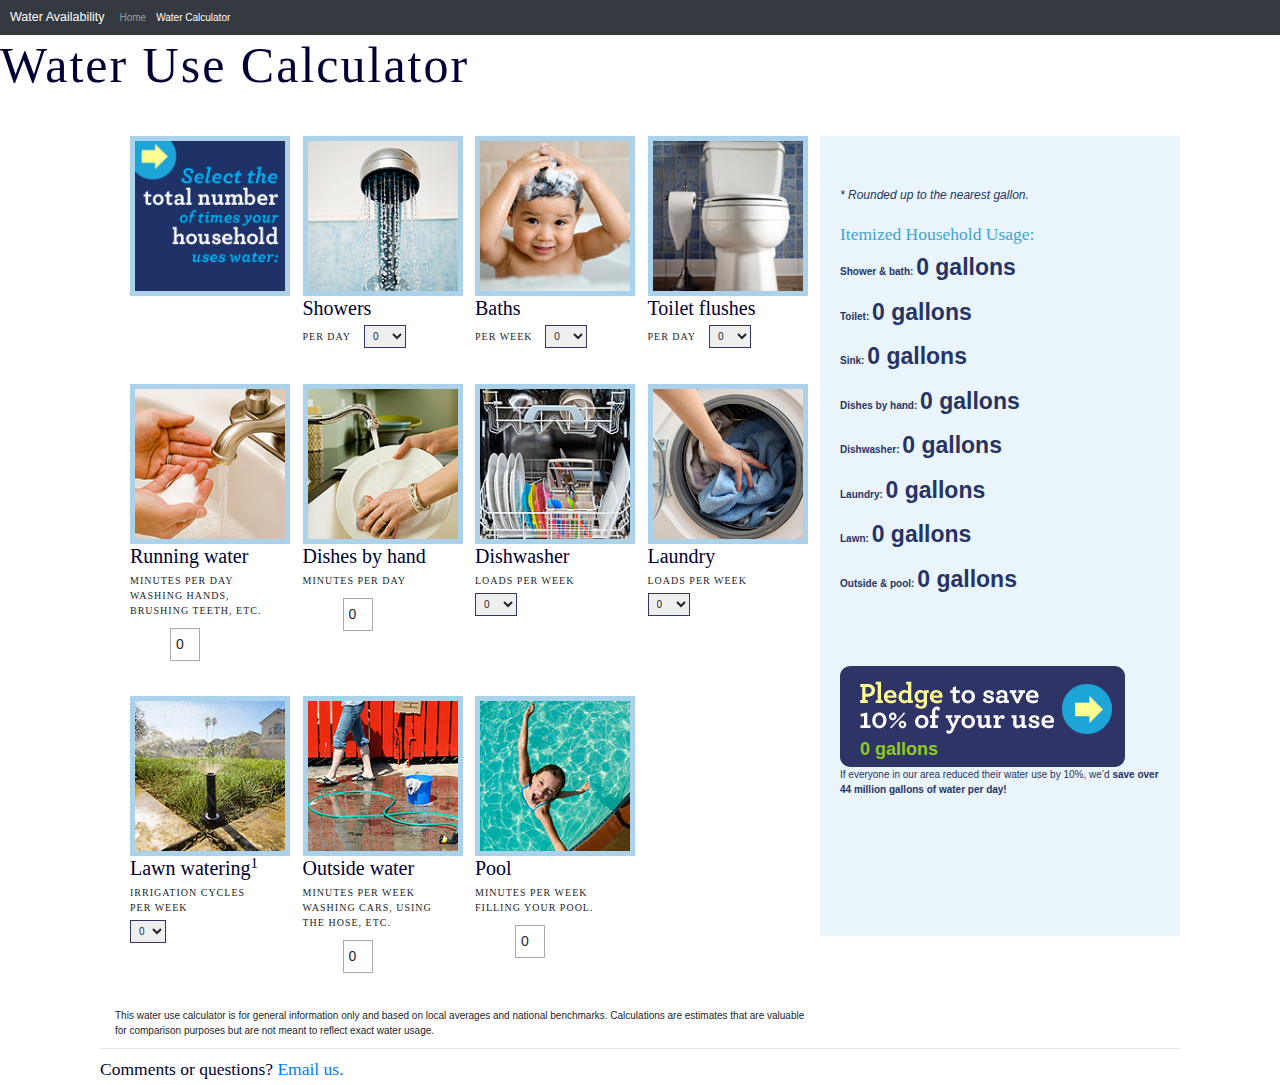
==== c.html @ ea6746dc "finally the website is done. and working" ====
<!DOCTYPE html>
<html lang="en">
<head>
    <meta charset="UTF-8">
    <meta name="viewport" content="width=device-width, initial-scale=1.0">
    <title>Water Availability</title>
    
    <style type="text/css">.swal-icon--error{border-color:#f27474;-webkit-animation:animateErrorIcon .5s;animation:animateErrorIcon .5s}.swal-icon--error__x-mark{position:relative;display:block;-webkit-animation:animateXMark .5s;animation:animateXMark .5s}.swal-icon--error__line{position:absolute;height:5px;width:47px;background-color:#f27474;display:block;top:37px;border-radius:2px}.swal-icon--error__line--left{-webkit-transform:rotate(45deg);transform:rotate(45deg);left:17px}.swal-icon--error__line--right{-webkit-transform:rotate(-45deg);transform:rotate(-45deg);right:16px}@-webkit-keyframes animateErrorIcon{0%{-webkit-transform:rotateX(100deg);transform:rotateX(100deg);opacity:0}to{-webkit-transform:rotateX(0deg);transform:rotateX(0deg);opacity:1}}@keyframes animateErrorIcon{0%{-webkit-transform:rotateX(100deg);transform:rotateX(100deg);opacity:0}to{-webkit-transform:rotateX(0deg);transform:rotateX(0deg);opacity:1}}@-webkit-keyframes animateXMark{0%{-webkit-transform:scale(.4);transform:scale(.4);margin-top:26px;opacity:0}50%{-webkit-transform:scale(.4);transform:scale(.4);margin-top:26px;opacity:0}80%{-webkit-transform:scale(1.15);transform:scale(1.15);margin-top:-6px}to{-webkit-transform:scale(1);transform:scale(1);margin-top:0;opacity:1}}@keyframes animateXMark{0%{-webkit-transform:scale(.4);transform:scale(.4);margin-top:26px;opacity:0}50%{-webkit-transform:scale(.4);transform:scale(.4);margin-top:26px;opacity:0}80%{-webkit-transform:scale(1.15);transform:scale(1.15);margin-top:-6px}to{-webkit-transform:scale(1);transform:scale(1);margin-top:0;opacity:1}}.swal-icon--warning{border-color:#f8bb86;-webkit-animation:pulseWarning .75s infinite alternate;animation:pulseWarning .75s infinite alternate}.swal-icon--warning__body{width:5px;height:47px;top:10px;border-radius:2px;margin-left:-2px}.swal-icon--warning__body,.swal-icon--warning__dot{position:absolute;left:50%;background-color:#f8bb86}.swal-icon--warning__dot{width:7px;height:7px;border-radius:50%;margin-left:-4px;bottom:-11px}@-webkit-keyframes pulseWarning{0%{border-color:#f8d486}to{border-color:#f8bb86}}@keyframes pulseWarning{0%{border-color:#f8d486}to{border-color:#f8bb86}}.swal-icon--success{border-color:#a5dc86}.swal-icon--success:after,.swal-icon--success:before{content:"";border-radius:50%;position:absolute;width:60px;height:120px;background:#fff;-webkit-transform:rotate(45deg);transform:rotate(45deg)}.swal-icon--success:before{border-radius:120px 0 0 120px;top:-7px;left:-33px;-webkit-transform:rotate(-45deg);transform:rotate(-45deg);-webkit-transform-origin:60px 60px;transform-origin:60px 60px}.swal-icon--success:after{border-radius:0 120px 120px 0;top:-11px;left:30px;-webkit-transform:rotate(-45deg);transform:rotate(-45deg);-webkit-transform-origin:0 60px;transform-origin:0 60px;-webkit-animation:rotatePlaceholder 4.25s ease-in;animation:rotatePlaceholder 4.25s ease-in}.swal-icon--success__ring{width:80px;height:80px;border:4px solid hsla(98,55%,69%,.2);border-radius:50%;box-sizing:content-box;position:absolute;left:-4px;top:-4px;z-index:2}.swal-icon--success__hide-corners{width:5px;height:90px;background-color:#fff;padding:1px;position:absolute;left:28px;top:8px;z-index:1;-webkit-transform:rotate(-45deg);transform:rotate(-45deg)}.swal-icon--success__line{height:5px;background-color:#a5dc86;display:block;border-radius:2px;position:absolute;z-index:2}.swal-icon--success__line--tip{width:25px;left:14px;top:46px;-webkit-transform:rotate(45deg);transform:rotate(45deg);-webkit-animation:animateSuccessTip .75s;animation:animateSuccessTip .75s}.swal-icon--success__line--long{width:47px;right:8px;top:38px;-webkit-transform:rotate(-45deg);transform:rotate(-45deg);-webkit-animation:animateSuccessLong .75s;animation:animateSuccessLong .75s}@-webkit-keyframes rotatePlaceholder{0%{-webkit-transform:rotate(-45deg);transform:rotate(-45deg)}5%{-webkit-transform:rotate(-45deg);transform:rotate(-45deg)}12%{-webkit-transform:rotate(-405deg);transform:rotate(-405deg)}to{-webkit-transform:rotate(-405deg);transform:rotate(-405deg)}}@keyframes rotatePlaceholder{0%{-webkit-transform:rotate(-45deg);transform:rotate(-45deg)}5%{-webkit-transform:rotate(-45deg);transform:rotate(-45deg)}12%{-webkit-transform:rotate(-405deg);transform:rotate(-405deg)}to{-webkit-transform:rotate(-405deg);transform:rotate(-405deg)}}@-webkit-keyframes animateSuccessTip{0%{width:0;left:1px;top:19px}54%{width:0;left:1px;top:19px}70%{width:50px;left:-8px;top:37px}84%{width:17px;left:21px;top:48px}to{width:25px;left:14px;top:45px}}@keyframes animateSuccessTip{0%{width:0;left:1px;top:19px}54%{width:0;left:1px;top:19px}70%{width:50px;left:-8px;top:37px}84%{width:17px;left:21px;top:48px}to{width:25px;left:14px;top:45px}}@-webkit-keyframes animateSuccessLong{0%{width:0;right:46px;top:54px}65%{width:0;right:46px;top:54px}84%{width:55px;right:0;top:35px}to{width:47px;right:8px;top:38px}}@keyframes animateSuccessLong{0%{width:0;right:46px;top:54px}65%{width:0;right:46px;top:54px}84%{width:55px;right:0;top:35px}to{width:47px;right:8px;top:38px}}.swal-icon--info{border-color:#c9dae1}.swal-icon--info:before{width:5px;height:29px;bottom:17px;border-radius:2px;margin-left:-2px}.swal-icon--info:after,.swal-icon--info:before{content:"";position:absolute;left:50%;background-color:#c9dae1}.swal-icon--info:after{width:7px;height:7px;border-radius:50%;margin-left:-3px;top:19px}.swal-icon{width:80px;height:80px;border-width:4px;border-style:solid;border-radius:50%;padding:0;position:relative;box-sizing:content-box;margin:20px auto}.swal-icon:first-child{margin-top:32px}.swal-icon--custom{width:auto;height:auto;max-width:100%;border:none;border-radius:0}.swal-icon img{max-width:100%;max-height:100%}.swal-title{color:rgba(0,0,0,.65);font-weight:600;text-transform:none;position:relative;display:block;padding:13px 16px;font-size:27px;line-height:normal;text-align:center;margin-bottom:0}.swal-title:first-child{margin-top:26px}.swal-title:not(:first-child){padding-bottom:0}.swal-title:not(:last-child){margin-bottom:13px}.swal-text{font-size:16px;position:relative;float:none;line-height:normal;vertical-align:top;text-align:left;display:inline-block;margin:0;padding:0 10px;font-weight:400;color:rgba(0,0,0,.64);max-width:calc(100% - 20px);overflow-wrap:break-word;box-sizing:border-box}.swal-text:first-child{margin-top:45px}.swal-text:last-child{margin-bottom:45px}.swal-footer{text-align:right;padding-top:13px;margin-top:13px;padding:13px 16px;border-radius:inherit;border-top-left-radius:0;border-top-right-radius:0}.swal-button-container{margin:5px;display:inline-block;position:relative}.swal-button{background-color:#7cd1f9;color:#fff;border:none;box-shadow:none;border-radius:5px;font-weight:600;font-size:14px;padding:10px 24px;margin:0;cursor:pointer}.swal-button:not([disabled]):hover{background-color:#78cbf2}.swal-button:active{background-color:#70bce0}.swal-button:focus{outline:none;box-shadow:0 0 0 1px #fff,0 0 0 3px rgba(43,114,165,.29)}.swal-button[disabled]{opacity:.5;cursor:default}.swal-button::-moz-focus-inner{border:0}.swal-button--cancel{color:#555;background-color:#efefef}.swal-button--cancel:not([disabled]):hover{background-color:#e8e8e8}.swal-button--cancel:active{background-color:#d7d7d7}.swal-button--cancel:focus{box-shadow:0 0 0 1px #fff,0 0 0 3px rgba(116,136,150,.29)}.swal-button--danger{background-color:#e64942}.swal-button--danger:not([disabled]):hover{background-color:#df4740}.swal-button--danger:active{background-color:#cf423b}.swal-button--danger:focus{box-shadow:0 0 0 1px #fff,0 0 0 3px rgba(165,43,43,.29)}.swal-content{padding:0 20px;margin-top:20px;font-size:medium}.swal-content:last-child{margin-bottom:20px}.swal-content__input,.swal-content__textarea{-webkit-appearance:none;background-color:#fff;border:none;font-size:14px;display:block;box-sizing:border-box;width:100%;border:1px solid rgba(0,0,0,.14);padding:10px 13px;border-radius:2px;transition:border-color .2s}.swal-content__input:focus,.swal-content__textarea:focus{outline:none;border-color:#6db8ff}.swal-content__textarea{resize:vertical}.swal-button--loading{color:transparent}.swal-button--loading~.swal-button__loader{opacity:1}.swal-button__loader{position:absolute;height:auto;width:43px;z-index:2;left:50%;top:50%;-webkit-transform:translateX(-50%) translateY(-50%);transform:translateX(-50%) translateY(-50%);text-align:center;pointer-events:none;opacity:0}.swal-button__loader div{display:inline-block;float:none;vertical-align:baseline;width:9px;height:9px;padding:0;border:none;margin:2px;opacity:.4;border-radius:7px;background-color:hsla(0,0%,100%,.9);transition:background .2s;-webkit-animation:swal-loading-anim 1s infinite;animation:swal-loading-anim 1s infinite}.swal-button__loader div:nth-child(3n+2){-webkit-animation-delay:.15s;animation-delay:.15s}.swal-button__loader div:nth-child(3n+3){-webkit-animation-delay:.3s;animation-delay:.3s}@-webkit-keyframes swal-loading-anim{0%{opacity:.4}20%{opacity:.4}50%{opacity:1}to{opacity:.4}}@keyframes swal-loading-anim{0%{opacity:.4}20%{opacity:.4}50%{opacity:1}to{opacity:.4}}.swal-overlay{position:fixed;top:0;bottom:0;left:0;right:0;text-align:center;font-size:0;overflow-y:auto;background-color:rgba(0,0,0,.4);z-index:10000;pointer-events:none;opacity:0;transition:opacity .3s}.swal-overlay:before{content:" ";display:inline-block;vertical-align:middle;height:100%}.swal-overlay--show-modal{opacity:1;pointer-events:auto}.swal-overlay--show-modal .swal-modal{opacity:1;pointer-events:auto;box-sizing:border-box;-webkit-animation:showSweetAlert .3s;animation:showSweetAlert .3s;will-change:transform}.swal-modal{width:478px;opacity:0;pointer-events:none;background-color:#fff;text-align:center;border-radius:5px;position:static;margin:20px auto;display:inline-block;vertical-align:middle;-webkit-transform:scale(1);transform:scale(1);-webkit-transform-origin:50% 50%;transform-origin:50% 50%;z-index:10001;transition:opacity .2s,-webkit-transform .3s;transition:transform .3s,opacity .2s;transition:transform .3s,opacity .2s,-webkit-transform .3s}@media (max-width:500px){.swal-modal{width:calc(100% - 20px)}}@-webkit-keyframes showSweetAlert{0%{-webkit-transform:scale(1);transform:scale(1)}1%{-webkit-transform:scale(.5);transform:scale(.5)}45%{-webkit-transform:scale(1.05);transform:scale(1.05)}80%{-webkit-transform:scale(.95);transform:scale(.95)}to{-webkit-transform:scale(1);transform:scale(1)}}@keyframes showSweetAlert{0%{-webkit-transform:scale(1);transform:scale(1)}1%{-webkit-transform:scale(.5);transform:scale(.5)}45%{-webkit-transform:scale(1.05);transform:scale(1.05)}80%{-webkit-transform:scale(.95);transform:scale(.95)}to{-webkit-transform:scale(1);transform:scale(1)}}</style>
    <link rel="stylesheet" href="cal.css">

    <!-- Bootstrap CSS -->
    <link href="https://stackpath.bootstrapcdn.com/bootstrap/4.5.2/css/bootstrap.min.css" rel="stylesheet">
    <script language="javascript" type="text/javascript">
        function showFrame () {
            var e = document.getElementById("if1");
            e.style.visibility = "visible" ;
        }
        </script>
</head>
<body>
    <!-- Original Navbar -->
    <nav class="navbar navbar-expand-lg navbar-dark bg-dark">
        <a class="navbar-brand" href="#">Water Availability</a>
        <button class="navbar-toggler" type="button" data-toggle="collapse" data-target="#navbarNavAltMarkup" aria-controls="navbarNavAltMarkup" aria-expanded="false" aria-label="Toggle navigation">
        <span class="navbar-toggler-icon"></span>
        </button>
        <div class="collapse navbar-collapse" id="navbarNavAltMarkup">
            <div class="navbar-nav">
            <a class="nav-item nav-link" href="index.html">Home <span class="sr-only">(current)</span></a>
            <a class="nav-item nav-link active" href="#">Water Calculator</a>
            
            
            </div>
        </div>
    </nav>

    <div role="main" class="main-container container-fluid js-quickedit-main-content">
        <div class="row main-row">
    
                                                    <div class="container-fluid  page-header-container">
                <div class="row page-header-row">
                    <div class="region region-pageheader">
            <h1 class="page-header">Water Use Calculator</h1>
    
    
      </div>
    
                </div>
              </div>
                  
                
          <div class="container main-container">
            <div class="row content-row">
                                                  <div class="highlighted">  <div class="region region-highlighted">
        <div data-drupal-messages-fallback="" class="hidden" style="display: none;"></div>
    
      </div>
    </div>
                          
                        
              <div id="main" data-mh="main" class="col-sm-12">
                                            <div class="region region-content">
          
    
    <div class="container">
      <form id="calcForm" action="" method="post">
        <div id="box_wrapper" class="col col-sm-12 col-md-12 col-lg-8">
          <div class="box col col-xxs-12 col-xs-6 col-sm-4 col-md-3 col-lg-3">
            <img src="1_web.png" alt="How Often" class="intro_image">
          </div>
          <div class="box col col-xxs-12 col-xs-6 col-sm-4 col-md-3 col-lg-3">
            <img src="2_web.jpg" alt="Shower" class="intro_image">
            <h2>Showers</h2>
            <p class="q">
              <label for="showers">Per day</label>
              <select name="showers" id="showers">
                <option value="0">0</option>
                <option value="1">1</option>
                <option value="2">2</option>
                <option value="3">3</option>
                <option value="4">4</option>
                <option value="5">5</option>
                <option value="6">6</option>
                <option value="7">7</option>
                <option value="8">8</option>
                <option value="9">9</option>
                <option value="10">10</option>
                <option value="11">11</option>
                <option value="12">12</option>
                <option value="13">13</option>
                <option value="14">14</option>
                <option value="15">15</option>
                <option value="16">16</option>
                <option value="17">17</option>
                <option value="18">18</option>
                <option value="19">19</option>
                <option value="20">20</option>
              </select>
            </p>
            <div id="showers_options" class="hidden" style="display: none;">
              <p class="q time">
                <label for="shower_minutes">Minutes?</label>
                <input type="text" id="shower_minutes" name="shower_minutes" value="10" class="numeric">
              </p>
              <p class="q">
                <label for="shower_low_flow">Low-flow showerhead?</label>
                <select name="shower_low_flow" id="shower_low_flow">
                  <option value="0">No</option>
                  <option value="1">Yes</option>
                </select>
              </p>
            </div>
          </div>
    
          <div class="box col col-xxs-12 col-xs-6 col-sm-4 col-md-3 col-lg-3">
            <img src="3_web.png" alt="Baths" class="intro_image">
            <h2>Baths</h2>
            <p class="q">
              <label for="baths">Per week</label>
              <select name="baths" id="baths">
                <option value="0">0</option>
                <option value="1">1</option>
                <option value="2">2</option>
                <option value="3">3</option>
                <option value="4">4</option>
                <option value="5">5</option>
                <option value="6">6</option>
                <option value="7">7</option>
                <option value="8">8</option>
                <option value="9">9</option>
                <option value="10">10</option>
                <option value="11">11</option>
                <option value="12">12</option>
                <option value="13">13</option>
                <option value="14">14</option>
                <option value="15">15</option>
                <option value="16">16</option>
                <option value="17">17</option>
                <option value="18">18</option>
                <option value="19">19</option>
                <option value="20">20</option>
              </select>
            </p>
          </div>
    
          <div class="box col col-xxs-12 col-xs-6 col-sm-4 col-md-3 col-lg-3">
            <img src="4_web.jpg" alt="Toilet flushes" class="intro_image">
            <h2>Toilet flushes</h2>
            <p class="q">
              <label for="toilet_flushes">Per day</label>
              <select name="toilet_flushes" id="toilet_flushes">
                <option value="0">0</option>
                <option value="1">1</option>
                <option value="2">2</option>
                <option value="3">3</option>
                <option value="4">4</option>
                <option value="5">5</option>
                <option value="6">6</option>
                <option value="7">7</option>
                <option value="8">8</option>
                <option value="9">9</option>
                <option value="10">10</option>
                <option value="11">11</option>
                <option value="12">12</option>
                <option value="13">13</option>
                <option value="14">14</option>
                <option value="15">15</option>
                <option value="16">16</option>
                <option value="17">17</option>
                <option value="18">18</option>
                <option value="19">19</option>
                <option value="20">20</option>
              </select>
            </p>
            <div id="toilet_options" class="hidden" style="display: none;">
              <p class="q">
                <label for="toilet_low_flow">Low-flow (1995 or newer) toilet?</label>
                <select name="toilet_low_flow" id="toilet_low_flow">
                  <option value="0">No</option>
                  <option value="1">Yes</option>
                </select>
              </p>
            </div>
          </div>
          <div class="box col col-xxs-12 col-xs-6 col-sm-4 col-md-3 col-lg-3">
            <img src="5_web.jpg" alt="Running water" class="intro_image">
            <h2>Running water</h2>
            <p class="q"><label for="sink_minutes">Minutes per day washing hands, brushing teeth, etc.</label></p>
            <p class="q time"><input type="text" id="sink_minutes" name="sink_minutes" value="0" class="numeric"></p>
            <div id="sink_options" class="hidden" style="display: none;">
              <p class="q">
                <label for="sink_low_flow">Low-flow faucet?</label>
                <select name="sink_low_flow" id="sink_low_flow">
                  <option value="0">No</option>
                  <option value="1">Yes</option>
                </select>
              </p>
            </div>
          </div>
          <div class="box col col-xxs-12 col-xs-6 col-sm-4 col-md-3 col-lg-3">
            <img src="6_web.jpg" alt="Dishes by hand" class="intro_image">
            <h2>Dishes by hand</h2>
            <p class="q"><label for="hand_minutes">Minutes per day</label></p>
            <p class="q time"><input type="text" id="hand_minutes" name="hand_minutes" value="0" class="numeric"></p>
            <div id="hand_options" class="hidden" style="display: none;">
              <p class="q">
                <label for="hand_low_flow">Low-flow faucet?</label>
                <select name="hand_low_flow" id="hand_low_flow">
                  <option value="0">No</option>
                  <option value="1">Yes</option>
                </select>
              </p>
            </div>
          </div>
    
          <div class="box col col-xxs-12 col-xs-6 col-sm-4 col-md-3 col-lg-3">
            <img src="7_web.jpg" alt="Dishwasher" class="intro_image">
            <h2>Dishwasher</h2>
            <p class="q">
              <label for="dishwasher">Loads per week</label>
              <select name="dishwasher" id="dishwasher">
                <option value="0">0</option>
                <option value="1">1</option>
                <option value="2">2</option>
                <option value="3">3</option>
                <option value="4">4</option>
                <option value="5">5</option>
                <option value="6">6</option>
                <option value="7">7</option>
                <option value="8">8</option>
                <option value="9">9</option>
                <option value="10">10</option>
                <option value="11">11</option>
                <option value="12">12</option>
                <option value="13">13</option>
                <option value="14">14</option>
                <option value="15">15</option>
              </select>
            </p>
            <div id="dishwasher_options" class="hidden" style="display: none;">
              <p class="q">
                <label for="dishwasher_energy_star">Water-saving/Energy Star?</label>
                <select name="dishwasher_energy_star" id="dishwasher_energy_star">
                  <option value="0">No</option>
                  <option value="1">Yes</option>
                </select>
              </p>
              <!-- 2022 Hide dropdown gpm list  -->
              <p class="hidden" style="display: none;"><label for="dishwasher_gallons">Gallons per load</label>
              <input type="text" id="dishwasher_gallons" name="dishwasher_gallons" value="6.5" class="numeric"></p>
    
            </div>
          </div>
          <div class="box col col-xxs-12 col-xs-6 col-sm-4 col-md-3 col-lg-3">
            <img src="8_web.jpg" alt="Laundry" class="intro_image">
            <h2>Laundry</h2>
            <p class="q">
              <label for="laundry">Loads per week</label>
              <select name="laundry" id="laundry">
                <option value="0">0</option>
                <option value="1">1</option>
                <option value="2">2</option>
                <option value="3">3</option>
                <option value="4">4</option>
                <option value="5">5</option>
                <option value="6">6</option>
                <option value="7">7</option>
                <option value="8">8</option>
                <option value="9">9</option>
                <option value="10">10</option>
                <option value="11">11</option>
                <option value="12">12</option>
                <option value="13">13</option>
                <option value="14">14</option>
                <option value="15">15</option>
              </select>
            </p>
            <div id="laundry_options" class="hidden" style="display: none;">
              <p class="q">
                <label for="laundry_energy_star">Water-saving/Energy Star?</label>
                <select name="laundry_energy_star" id="laundry_energy_star">
                  <option value="0">No</option>
                  <option value="1">Yes</option>
                </select>
              </p>
              <p class="hidden" style="display: none;">
                <label for="laundry_gallons">Gallons per load</label>
                <input type="text" id="laundry_gallons" name="laundry_gallons" value="20" class="numeric">
              </p>
            </div>
          </div>
          <div class="box col col-xxs-12 col-xs-6 col-sm-4 col-md-3 col-lg-3">
            <img src="9_web.jpg" alt="Lawn watering" class="intro_image">
            <h2>Lawn watering<sup>1</sup></h2>
            <p class="q">
              <label for="lawn">Irrigation cycles <br>per week</label>
              <select name="lawn" id="lawn">
                <option value="0">0</option>
                <option value="1">1</option>
                <option value="2">2</option>
                <option value="3">3</option>
                <option value="4">4</option>
                <option value="5">5</option>
                <option value="6">6</option>
                <option value="7">7</option>
                <option value="8">8</option>
                <option value="9">9</option>
              </select>
            </p>
            <div id="lawn_options" class="hidden" style="display: none;">
              <p class="q time">
                <label for="lawn_minutes">Minutes <br>per cycle?</label>
                <input type="text" id="lawn_minutes" name="lawn_minutes" value="60" class="numeric">
              </p>
              <p class="q">
                <label for="lawn_sensors">Rain sensor?<sup>2</sup></label>
                <select name="lawn_sensors" id="lawn_sensors">
                  <option value="0">No</option>
                  <option value="1">Yes</option>
                </select>
              </p>
            </div>
          </div>
    
          <div class="box col col-xxs-12 col-xs-6 col-sm-4 col-md-3 col-lg-3">
            <img src="10_web.jpg" alt="Outside water" class="intro_image">
            <h2>Outside water</h2>
            <p><label for="outside_minutes">Minutes per week washing cars, using the hose, etc.</label></p>
            <p class="q time"><input type="text" id="outside_minutes" name="outside_minutes" value="0" class="numeric"></p>
          </div>
          <div class="box col col-xxs-12 col-xs-6 col-sm-4 col-md-3 col-lg-3">
            <img src="11_web.jpg" alt="Pool" class="intro_image">
            <h2>Pool</h2>
            <p><label for="pool_minutes">Minutes per week filling your pool.</label></p>
            <p class="q time"><input type="text" id="pool_minutes" name="pool_minutes" value="0" class="numeric"></p>
          </div>
    
          <p class="clear">This water use calculator is for general information only and based on local averages and national benchmarks. Calculations are estimates that are valuable for comparison purposes but are not meant to reflect exact water usage.</p>
        </div>
    
        <div id="results_wrapper" class="col col-sm-12 col-md-12 col-lg-4">
          <h2>Daily water use</h2>
          <div class="caption">* Rounded up to the nearest gallon.</div>
    
          <div id="household_totals">
            <div class="sections">
              <h3 class="light-colored">Itemized Household Usage:</h3>
              <p><strong>Shower &amp; bath:</strong> <span id="bath_household_total">0 gallons</span><br>
              <span id="bath_household_total_jugs" class="jugs"></span></p>
    
              <p><strong>Toilet:</strong> <span id="toilet_household_total">0 gallons</span><br>
              <span id="toilet_household_total_jugs" class="jugs"></span></p>
    
              <p><strong>Sink:</strong> <span id="sink_household_total">0 gallons</span><br>
              <span id="sink_household_total_jugs" class="jugs"></span></p>
    
              <p><strong>Dishes by hand:</strong> <span id="hand_household_total">0 gallons</span><br>
              <span id="hand_household_total_jugs" class="jugs"></span></p>
    
              <p><strong>Dishwasher:</strong> <span id="dishwasher_household_total">0 gallons</span><br>
              <span id="dishwasher_household_total_jugs" class="jugs"></span></p>
    
              <p><strong>Laundry:</strong> <span id="laundry_household_total">0 gallons</span><br>
              <span id="laundry_household_total_jugs" class="jugs"></span></p>
    
              <p><strong>Lawn:</strong> <span id="lawn_household_total">0 gallons</span><br>
              <span id="lawn_household_total_jugs" class="jugs"></span></p>
    
              <p><strong>Outside &amp; pool:</strong> <span id="outside_household_total">0 gallons</span><br>
              <span id="outside_household_total_jugs" class="jugs"></span></p>
            </div>
            
          </div>
    
          <div id="individual_totals" class="hidden" style="display: none;">
            <div class="sections">
              <h3 class="light-colored">Itemized Per Person Usage:</h3>
              <p><strong>Shower &amp; bath:</strong> <span id="bath_individual_total">0 gallons</span><br>
              <span id="bath_individual_total_jugs" class="jugs"></span></p>
    
              <p><strong>Toilet:</strong> <span id="toilet_individual_total">0 gallons</span><br>
              <span id="toilet_individual_total_jugs" class="jugs"></span></p>
    
              <p><strong>Sink:</strong> <span id="sink_individual_total">0 gallons</span><br>
              <span id="sink_individual_total_jugs" class="jugs"></span></p>
    
              <p><strong>Dishes by hand:</strong> <span id="hand_individual_total">0 gallons</span><br>
              <span id="hand_individual_total_jugs" class="jugs"></span></p>
    
              <p><strong>Dishwasher:</strong> <span id="dishwasher_individual_total">0 gallons</span><br>
              <span id="dishwasher_individual_total_jugs" class="jugs"></span></p>
    
              <p><strong>Laundry:</strong> <span id="laundry_individual_total">0 gallons</span><br>
              <span id="laundry_individual_total_jugs" class="jugs"></span></p>
    
              <p><strong>Lawn:</strong> <span id="lawn_individual_total">0 gallons</span><br>
              <span id="lawn_individual_total_jugs" class="jugs"></span></p>
    
              <p><strong>Outside &amp; pool:</strong> <span id="outside_individual_total">0 gallons</span><br>
              <span id="outside_individual_total_jugs" class="jugs"></span></p>
            </div>
            
          </div>
          <br>
    
          
          <br class="clear">
    
          
    
          
    
          <br class="clear">
          <div>&nbsp;</div>
          <div>
          <p id="save"><a href="javascript:calcSubmit()"><img src="13_web.png" alt="Pledge" id="calcSubmit"></a> <strong class="total_individual_percent">0 gallons</strong></p>
          <p>If everyone in our area reduced their water use by 10%, we’d <strong>save over 44 million gallons of water per day!</strong></p>
        </div>
        </div>
    
      </form>
      <form id="calcDataForm" action="/conservation/water-use-calculator/pledge-to-save-10-percent" method="post">
        <div><input type="hidden" id="calcData" name="data"></div>
      </form>
      <hr class="clear">
      <h3>Comments or questions? <a href="mailto:webmaster@watermatters.org">Email us.</a></h3>
    
      
    </div>
    
    
      </div>
    
                          </div>
    
                        
                                </div>
          </div>
        </div>
      </div>

      


</body>


<script>

    document.addEventListener("DOMContentLoaded", function() {
    // Function to calculate water usage
    function calculateWaterUsage() {
        // Get user inputs
        var showers = parseInt(document.getElementById("showers").value);
        var showerMinutes = parseInt(document.getElementById("shower_minutes").value);
        var baths = parseInt(document.getElementById("baths").value);
        var toiletFlushes = parseInt(document.getElementById("toilet_flushes").value);
        var sinkMinutes = parseInt(document.getElementById("sink_minutes").value);
        var handMinutes = parseInt(document.getElementById("hand_minutes").value);
        var dishwasherLoads = parseInt(document.getElementById("dishwasher").value);
        var laundryLoads = parseInt(document.getElementById("laundry").value);
        var lawnCycles = parseInt(document.getElementById("lawn").value);
        var lawnMinutes = parseInt(document.getElementById("lawn_minutes").value);
        var outsideMinutes = parseInt(document.getElementById("outside_minutes").value);
        var poolMinutes = parseInt(document.getElementById("pool_minutes").value);

        // Constants for water usage calculations (in gallons)
        var showerGallonsPerMinute = 2.1;
        var bathGallonsPerUse = 36;
        var toiletGallonsPerFlush = 1.6;
        var sinkGallonsPerMinute = 0.5;
        var handGallonsPerMinute = 2;
        var dishwasherGallonsPerLoad = 6.5;
        var laundryGallonsPerLoad = 20;
        var lawnGallonsPerMinute = 12.91;
        var outsideGallonsPerMinute = 5;
        var poolGallonsPerMinute = 360;

        // Calculate water usage for each category
        var showersUsage = showers * showerMinutes * showerGallonsPerMinute;
        var bathsUsage = baths * bathGallonsPerUse;
        var toiletUsage = toiletFlushes * toiletGallonsPerFlush;
        var sinkUsage = sinkMinutes * sinkGallonsPerMinute;
        var handUsage = handMinutes * handGallonsPerMinute;
        var dishwasherUsage = dishwasherLoads * dishwasherGallonsPerLoad;
        var laundryUsage = laundryLoads * laundryGallonsPerLoad;
        var lawnUsage = lawnCycles * lawnMinutes * lawnGallonsPerMinute;
        var outsideUsage = outsideMinutes * outsideGallonsPerMinute;
        var poolUsage = poolMinutes * poolGallonsPerMinute;

        // Calculate total daily water usage
        var totalUsage = showersUsage + bathsUsage + toiletUsage + sinkUsage + handUsage +
            dishwasherUsage + laundryUsage + lawnUsage + outsideUsage + poolUsage;

        // Update the display
        document.getElementById("bath_household_total").textContent = showersUsage.toFixed(0) + " gallons";
        document.getElementById("toilet_household_total").textContent = bathsUsage.toFixed(0) + " gallons";
        document.getElementById("sink_household_total").textContent = toiletUsage.toFixed(0) + " gallons";
        document.getElementById("hand_household_total").textContent = sinkUsage.toFixed(0) + " gallons";
        document.getElementById("dishwasher_household_total").textContent = handUsage.toFixed(0) + " gallons";
        document.getElementById("laundry_household_total").textContent = dishwasherUsage.toFixed(0) + " gallons";
        document.getElementById("lawn_household_total").textContent = laundryUsage.toFixed(0) + " gallons";
        document.getElementById("outside_household_total").textContent = lawnUsage.toFixed(0) + " gallons";
        document.getElementById("outside_household_total").textContent = outsideUsage.toFixed(0) + " gallons";
        document.getElementById("pool_household_total").textContent = poolUsage.toFixed(0) + " gallons";
        document.querySelector(".total_household_day").textContent = totalUsage.toFixed(0) + " gallons";
    }

    // Attach event listeners to form inputs
    var inputs = document.querySelectorAll("input, select");
    inputs.forEach(function(input) {
        input.addEventListener("change", calculateWaterUsage);
    });

    // Calculate water usage initially
    calculateWaterUsage();
});



</script>

</html>
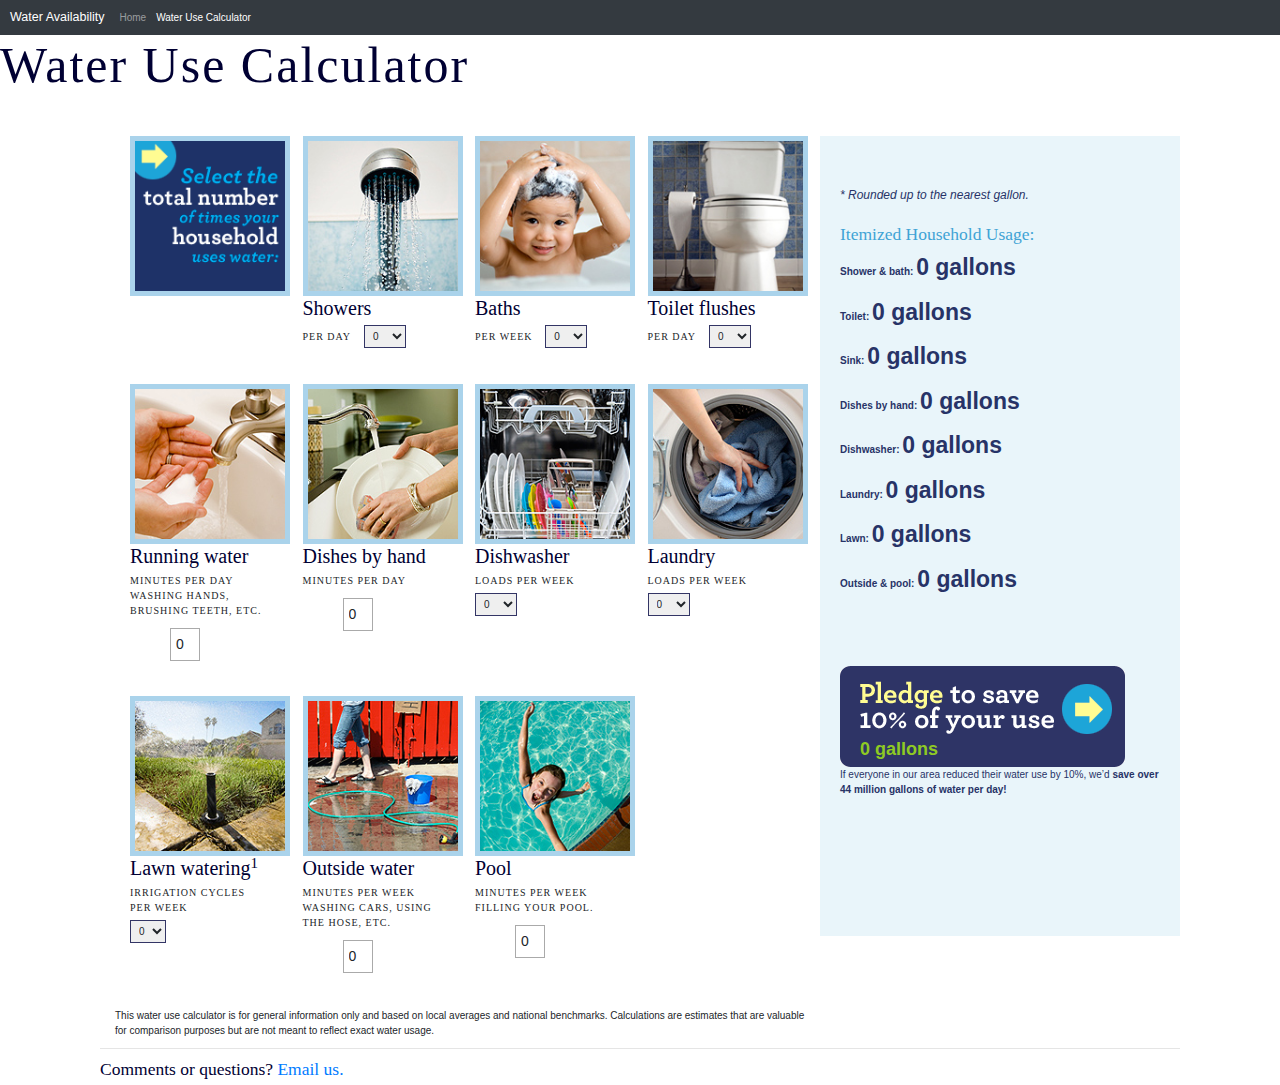
==== commit 964cf046: "just updated the water use calculator" ====
--- a/c.html
+++ b/c.html
@@ -27,7 +27,7 @@
         <div class="collapse navbar-collapse" id="navbarNavAltMarkup">
             <div class="navbar-nav">
             <a class="nav-item nav-link" href="index.html">Home <span class="sr-only">(current)</span></a>
-            <a class="nav-item nav-link active" href="#">Water Calculator</a>
+            <a class="nav-item nav-link active" href="#">Water Use Calculator</a>
             
             
             </div>
